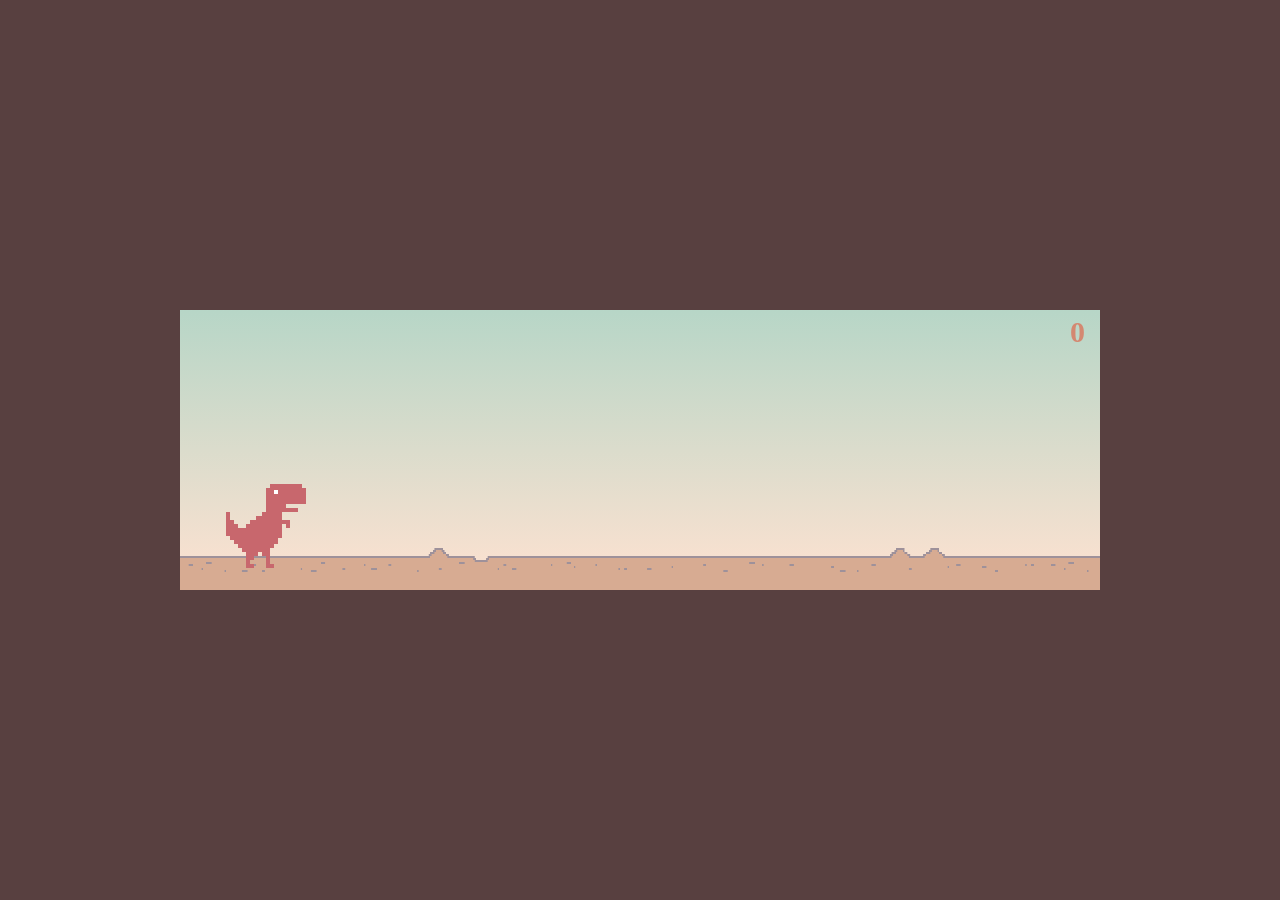
==== DINOSAURIO-DE-CHOME/index.html @ db8d4d1c "Segunda parte hecha, he añadido la estructura (HTML) y también el (CSS)los estilos, el jugador , los" ====
<!DOCTYPE html>
<html lang="en">

<head>
    <meta charset="UTF-8">
    <meta name="viewport" content="width=device-width, initial-scale=1.0">
    <title>Dinosaurio de Chrome</title>
    <link rel="stylesheet" href="styles.css">
</head>

    <div class="contenedor">
        <div class="suelo"></div>
        
        <div class="dino dino-corriendo"></div>
        <div class="score">0</div>
    </div>
    <div class="game-over">GAME OVER</div>
</body>
<script src="main.js"></script>
</html>
---- DINOSAURIO-DE-CHOME/styles.css ----
* {
    padding: 0;
    margin: 0;
}


body{
    height: 100vh;
    background: #584040;
    display: flex;
    align-items: center;
}
.contenedor {
    width: 920px;
    height: 280px;
    margin: 0 auto;
    
    position: relative;
    background: linear-gradient(#b7d6c7, transparent) #ffe2d1;/*linear-gradient(#90ebff, white);*/
    transition: background-color 1s linear;
    overflow: hidden;
}
.mediodia {
    background-color: #ffdcf3;
}
.tarde {
    background-color: #ffadad;
}
.noche {
    background-color: #aca8c7;
}
.dino {
    width: 84px;
    height: 84px;
    position: absolute;
    bottom: 22px;
    left: 42px;
    z-index: 2;
    background: url(../dino.png) repeat-x 0px 0px;
    background-size: 336px 84px;
    background-position-x: 0px;
}
.dino-corriendo {
    animation: animarDino 0.25s steps(2) infinite;
}
.dino-estrellado {
    background-position-x: -252px;
}
.suelo {
    width: 200%;
    height: 42px;
    position: absolute;
    bottom: 0;
    left: 0;
    background: url(../suelo.png) repeat-x 0px 0px;
    background-size: 50% 42px;
}
.cactus{
    width: 46px;
    height: 96px;
    position: absolute;
    bottom: 16px;
    left: 600px;
    z-index: 1;
    background: url(../cactus1.png) no-repeat;
}
.cactus2{
    width: 98px;
    height: 66px;
    background: url(../cactus2.png) no-repeat;
}
.nube{
    width: 92px;
    height: 26px;
    position: absolute;
    z-index: 0;
    background: url(../nube.png) no-repeat;
    background-size: 92px 26px;
}
.score{
    width: 100px;
    height: 30px;
    position: absolute;
    top: 5px;
    right: 15px;
    z-index: 10;
    color: #d48871;
    font-family: Verdana;
    font-size: 30px;
    font-weight: bold;
    text-align: right;
}
.game-over{
    display: none;
    position: absolute;
    width: 100%;
    text-align: center;
    color: #7e928b;
    font-size: 30px;
    font-family: Verdana;
    font-weight: 700;
}
@keyframes animarDino{
    from{
        background-position-x: -84px;
    }
    to{
        background-position-x: -252px;
    }
}
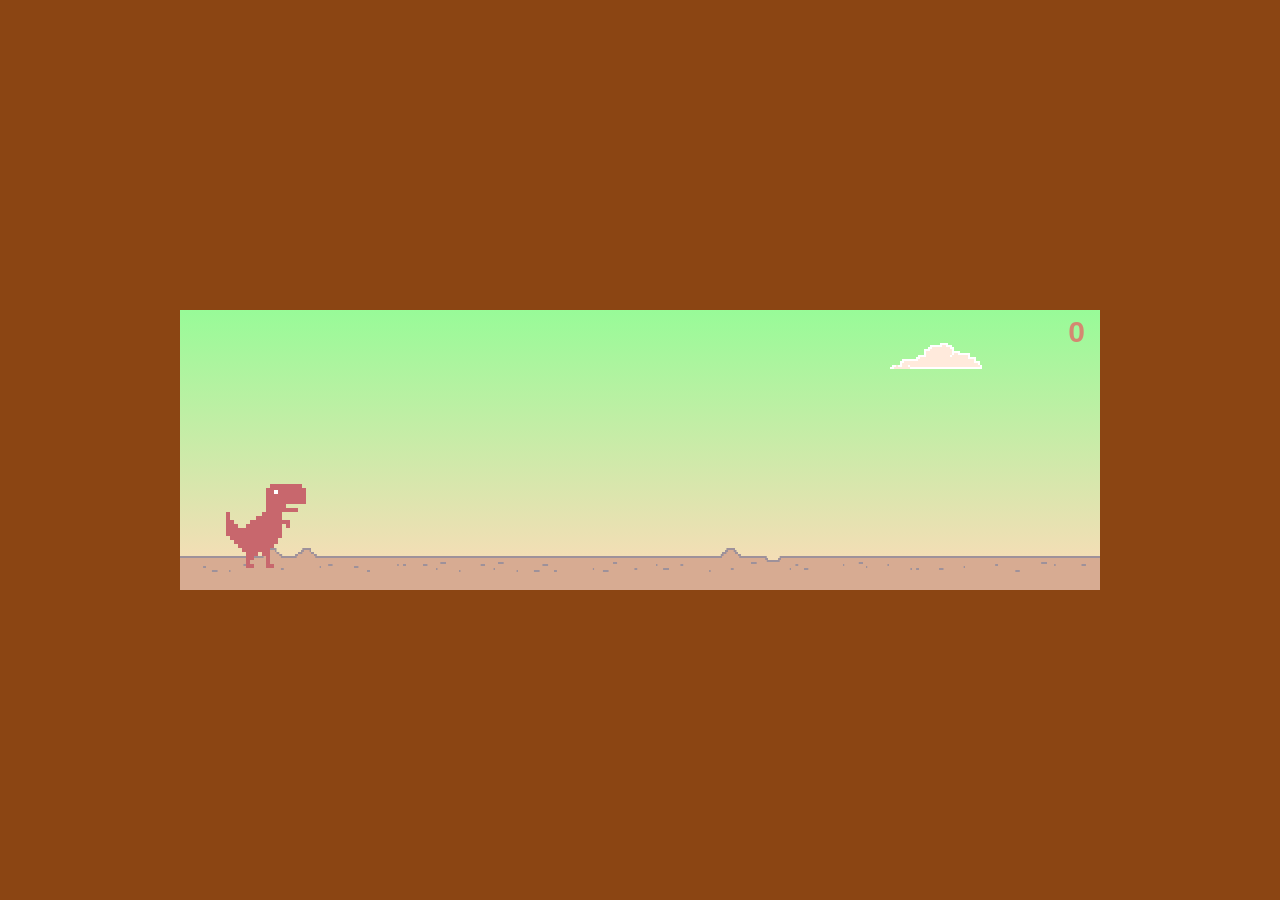
==== commit b9340edb: "proyecto terminado con éxito" ====
--- a/DINOSAURIO-DE-CHOME/index.html
+++ b/DINOSAURIO-DE-CHOME/index.html
@@ -1,20 +1,18 @@
 <!DOCTYPE html>
-<html lang="en">
-
+<html lang="es">
 <head>
     <meta charset="UTF-8">
     <meta name="viewport" content="width=device-width, initial-scale=1.0">
     <title>Dinosaurio de Chrome</title>
     <link rel="stylesheet" href="styles.css">
 </head>
-
+<body>
     <div class="contenedor">
         <div class="suelo"></div>
-        
         <div class="dino dino-corriendo"></div>
         <div class="score">0</div>
     </div>
     <div class="game-over">GAME OVER</div>
+    <script src="main.js"></script>
 </body>
-<script src="main.js"></script>
 </html>
--- a/DINOSAURIO-DE-CHOME/styles.css
+++ b/DINOSAURIO-DE-CHOME/styles.css
@@ -1,110 +1,119 @@
 * {
+    margin: 0;
     padding: 0;
-    margin: 0;
 }
 
+body {
+    min-height: 100vh;
+    background: saddlebrown;
+    display: flex;
+    justify-content: center;
+    align-items: center;
+    font-family: Verdana, sans-serif;
+}
 
-body{
-    height: 100vh;
-    background: #584040;
-    display: flex;
-    align-items: center;
-}
 .contenedor {
     width: 920px;
     height: 280px;
-    margin: 0 auto;
-    
     position: relative;
-    background: linear-gradient(#b7d6c7, transparent) #ffe2d1;/*linear-gradient(#90ebff, white);*/
+    overflow: hidden;
+    background: linear-gradient(palegreen, transparent) peachpuff;
     transition: background-color 1s linear;
-    overflow: hidden;
 }
+
 .mediodia {
-    background-color: #ffdcf3;
+    background-color: lavenderblush;
 }
+
 .tarde {
-    background-color: #ffadad;
+    background-color: lightcoral;
 }
+
 .noche {
-    background-color: #aca8c7;
+    background-color: thistle;
 }
+
 .dino {
+    position: absolute;
+    left: 42px;
+    bottom: 22px;
     width: 84px;
     height: 84px;
-    position: absolute;
-    bottom: 22px;
-    left: 42px;
     z-index: 2;
-    background: url(../dino.png) repeat-x 0px 0px;
+    background: url(../dino.png) repeat-x 0 0;
     background-size: 336px 84px;
-    background-position-x: 0px;
 }
+
 .dino-corriendo {
     animation: animarDino 0.25s steps(2) infinite;
 }
+
 .dino-estrellado {
     background-position-x: -252px;
 }
+
 .suelo {
+    position: absolute;
+    left: 0;
+    bottom: 0;
     width: 200%;
     height: 42px;
-    position: absolute;
-    bottom: 0;
-    left: 0;
-    background: url(../suelo.png) repeat-x 0px 0px;
+    background: url(../suelo.png) repeat-x 0 0;
     background-size: 50% 42px;
 }
-.cactus{
+
+.cactus {
+    position: absolute;
+    bottom: 16px;
     width: 46px;
     height: 96px;
-    position: absolute;
-    bottom: 16px;
-    left: 600px;
     z-index: 1;
     background: url(../cactus1.png) no-repeat;
 }
-.cactus2{
+
+.cactus2 {
     width: 98px;
     height: 66px;
     background: url(../cactus2.png) no-repeat;
 }
-.nube{
+
+.nube {
+    position: absolute;
     width: 92px;
     height: 26px;
-    position: absolute;
     z-index: 0;
     background: url(../nube.png) no-repeat;
     background-size: 92px 26px;
 }
-.score{
-    width: 100px;
-    height: 30px;
+
+.score {
     position: absolute;
     top: 5px;
     right: 15px;
-    z-index: 10;
+    width: 100px;
     color: #d48871;
-    font-family: Verdana;
     font-size: 30px;
     font-weight: bold;
     text-align: right;
 }
-.game-over{
+
+.game-over {
     display: none;
     position: absolute;
+    top: 50%;
     width: 100%;
     text-align: center;
     color: #7e928b;
     font-size: 30px;
-    font-family: Verdana;
     font-weight: 700;
+    transform: translateY(-50%);
 }
-@keyframes animarDino{
-    from{
+
+@keyframes animarDino {
+    from {
         background-position-x: -84px;
     }
-    to{
+    to {
         background-position-x: -252px;
     }
 }
